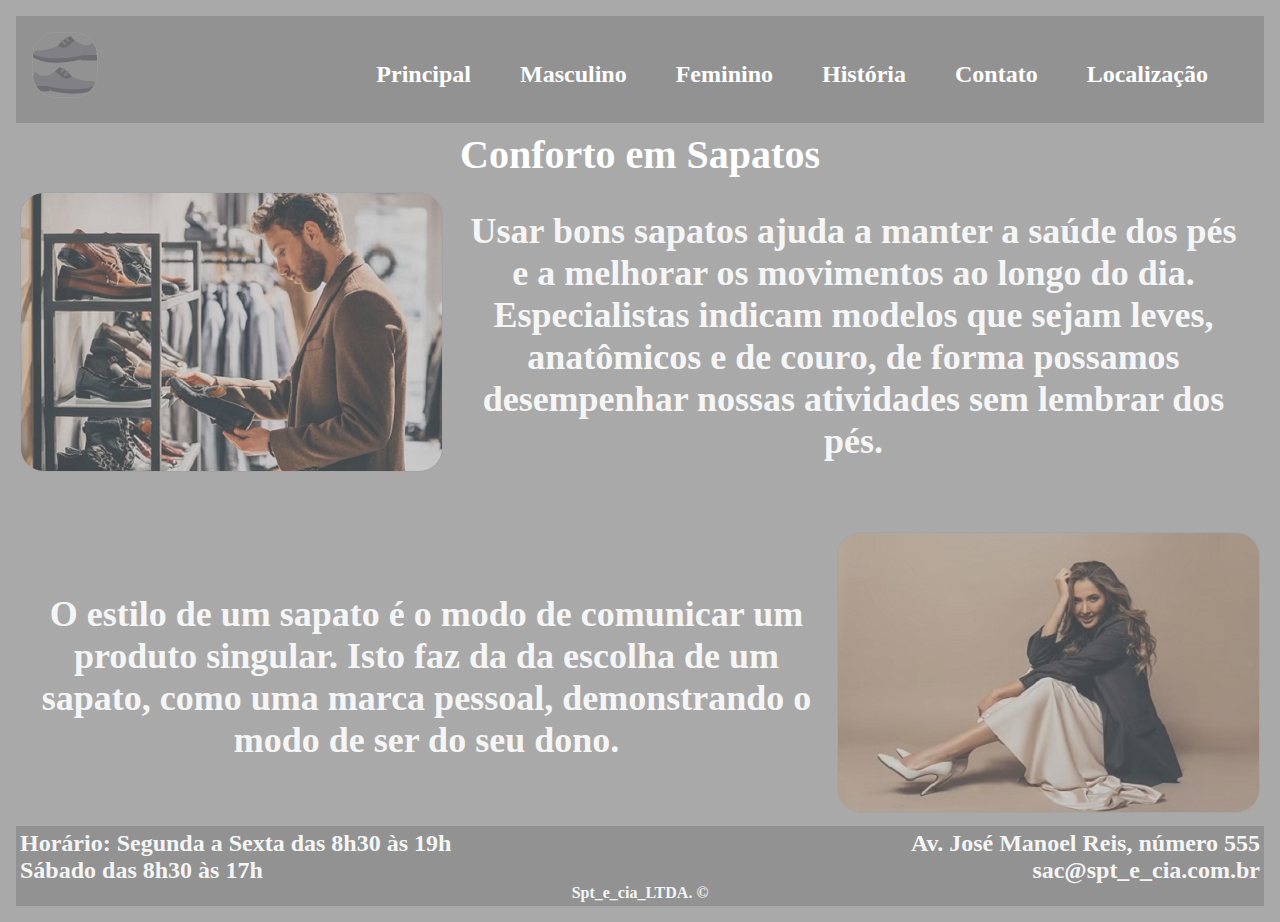
==== index.html @ 298afd16 "primeiro commit" ====
<!DOCTYPE html>
<html lang="pt-BR">
<head>
    <meta charset="UTF-8">
    <meta http-equiv="X-UA-Compatible" content="IE=edge">
    <meta name="viewport" content="width=device-width, initial-scale=1.0">
    <link rel="stylesheet" href="./assets/css/style.css">
    <title>Principal</title>
</head>
<body>
    <header class="cabecalho">
        <picture>
            <source media="(min-width: 380px)" srcset="./assets/img/icone_64.png">
            <source srcset="./assets/img/icone_128.png">
            <img class="icon" src="./assets/img/icone_128.png" alt="Logo da empresa">
        </picture>
        <nav>
            <ul>
                <li><a href="index.html">Principal</a></li>
                <li><a href="masculino.html">Masculino</a></li>
                <li><a href="feminino.html">Feminino</a></li>
                <li><a href="historia.html">História</a></li>
                <li><a href="contato.html">Contato</a></li>
                <li><a href="localizacao.html">Localização</a></li>                
            </ul>
        </nav>
    </header>
    <main>
        <h1>Conforto em Sapatos</h1>
        <div class="jovem-escolhendo-sapato">
            <picture>
                <source media="(min-width: 380px)" srcset="./assets/img/jovem-escolhendo-sapato_.jpg">
                <source srcset="./assets/img/jovem-escolhendo-sapato_pq.jpg">                
                <img class="img-jovem" src="./assets/img/jovem-escolhendo-sapato_pq.jpg" alt="Pessoa escolhendo Sapato">
            </picture>
            <p class="texto-principal">Usar bons sapatos ajuda a manter a saúde dos pés e a
                melhorar os movimentos ao longo do dia. Especialistas
                indicam modelos que sejam leves, anatômicos e de couro,
                de forma possamos desempenhar nossas atividades sem
                lembrar dos pés.</p>
        </div>
        <br>
        <div class="jovem-escolhendo-sapato">
            <p class="texto-principal">O estilo de um sapato é o modo de comunicar um
                produto singular. Isto faz da da escolha de um sapato, como uma marca
                pessoal, demonstrando o modo de ser do seu dono.</p>
            <picture>
                <source media="(min-width: 380px)" srcset="./assets/img/modelo-sentada.jpg">
                <source srcset="./assets/img/modelo-sentada_pq.jpg">
                <img class="img-moca" src="./assets/img/modelo-sentada_pq.jpg" alt="Pessoa escolhendo Sapato">            
            </picture>
        </div>        
    </main>
    <footer>
        <div class="rodape">
            <p>Horário: Segunda a Sexta das 8h30 às 19h</p>
            <p>Av. José Manoel Reis, número 555</p>
        </div>
        <div class="rodape">
            <p>Sábado das 8h30 às 17h</p>
            <p>sac@spt_e_cia.com.br</p>
        </div> 
        <p>Spt_e_cia_LTDA. &copy;</p>
    </footer>
</body>
</html>
---- assets/css/style.css ----
*{
    margin: 0;
    padding: 0;
}
body{
    background-color: darkgray;
    color: whitesmoke;
    font-size: 1.0rem;
    font-weight: bold;
}

/* css cabeçalho */

.cabecalho{
    padding: 8px;
    display: flex;
    flex-direction: row;
    justify-content:space-between;
    align-items: center;
    background-color: rgba(140,140,140,0.8);
}

nav li{
    display: block;
    margin-right: 20px;
}

nav a{
    text-decoration: none;
    color: white;
    font-weight: bold;
    font-size: 1.2rem;    
}

nav a:hover{
    color: #f2f2f2;
    font-weight: bold;
    font-size: 1.1rem;
    transition: 0.5s;
    opacity: 0.7;
    cursor: pointer;   
}

/* css principal */

h1{
    padding: 8px;
    text-align: center;
    color: white;
    font-weight: bolder;
    font-size: 1.75rem;
}

.jovem-escolhendo-sapato{
    padding: 4px;
    display: flex;
    flex-direction: row;
    justify-content: space-between;
    align-items: center;
    gap: 4px; 
}

.img-jovem, .img-moca, .icon{
    border: 1px solid rgba(160,160,160,0.9);
    border-radius: 24px;
    opacity: 0.6;
}

.img-jovem:hover, .img-moca:hover, .icon:hover{
    transform: scale(1.1);
    transition: 0.6s;
    opacity: 1.0;
    cursor: pointer; 
}

.texto-principal{
    margin: 4px;
    padding: 4px;
    font-size: 0.75rem;
    font-weight: bold;
    color: whitesmoke;
    text-align: center;
}

/* css footer */

.rodape{
    display: flex;
    flex-direction: row;
    justify-content: space-between;
    align-items: flex-start;
    font-size: 0.5rem;
}

footer{
    padding: 4px;
    background-color: rgba(140,140,140,0.8);
    font-size: 0.4rem;
    text-align: center;
}


@media(min-width:380px){
    body, .texto-principal{
        font-size: 1.75rem;
        padding: 12px;
    }

    .cabecalho{
        padding: 8px;
        display: flex;
        flex-direction: row;
        justify-content:space-between;
        align-items:center;
        background-color: rgba(140,140,140,0.8);
    }

    h1, nav a:hover{
        font-size: 2.5rem;
    }

    nav li{
        display: inline;
        margin-right: 20px;
    }

    nav a, .rodape{
        font-size: 1.5rem;
    }

    footer{
        font-size:1rem;
    }
}

@media(min-width:600px){
    body, .texto-principal{
        font-size: 2.25rem;
        padding: 16px;
    }

    .cabecalho{
        padding: 16px;
    }

    h1, nav a:hover{
        font-size: 2.5rem;
    }

    nav li{
        display: inline;
        margin-right: 40px;
    }
}

@media(min-width:900px){
    body, .texto-principal{
        font-size: 2.25rem;
    }
}

@media(min-width:1200px){

    /* Não será feita a confirguração
    é apenas para lebrar do valor  */
}

@media(min-width:1800px){

    /* Não será feita a confirguração
    é apenas para lebrar do valor  */
}
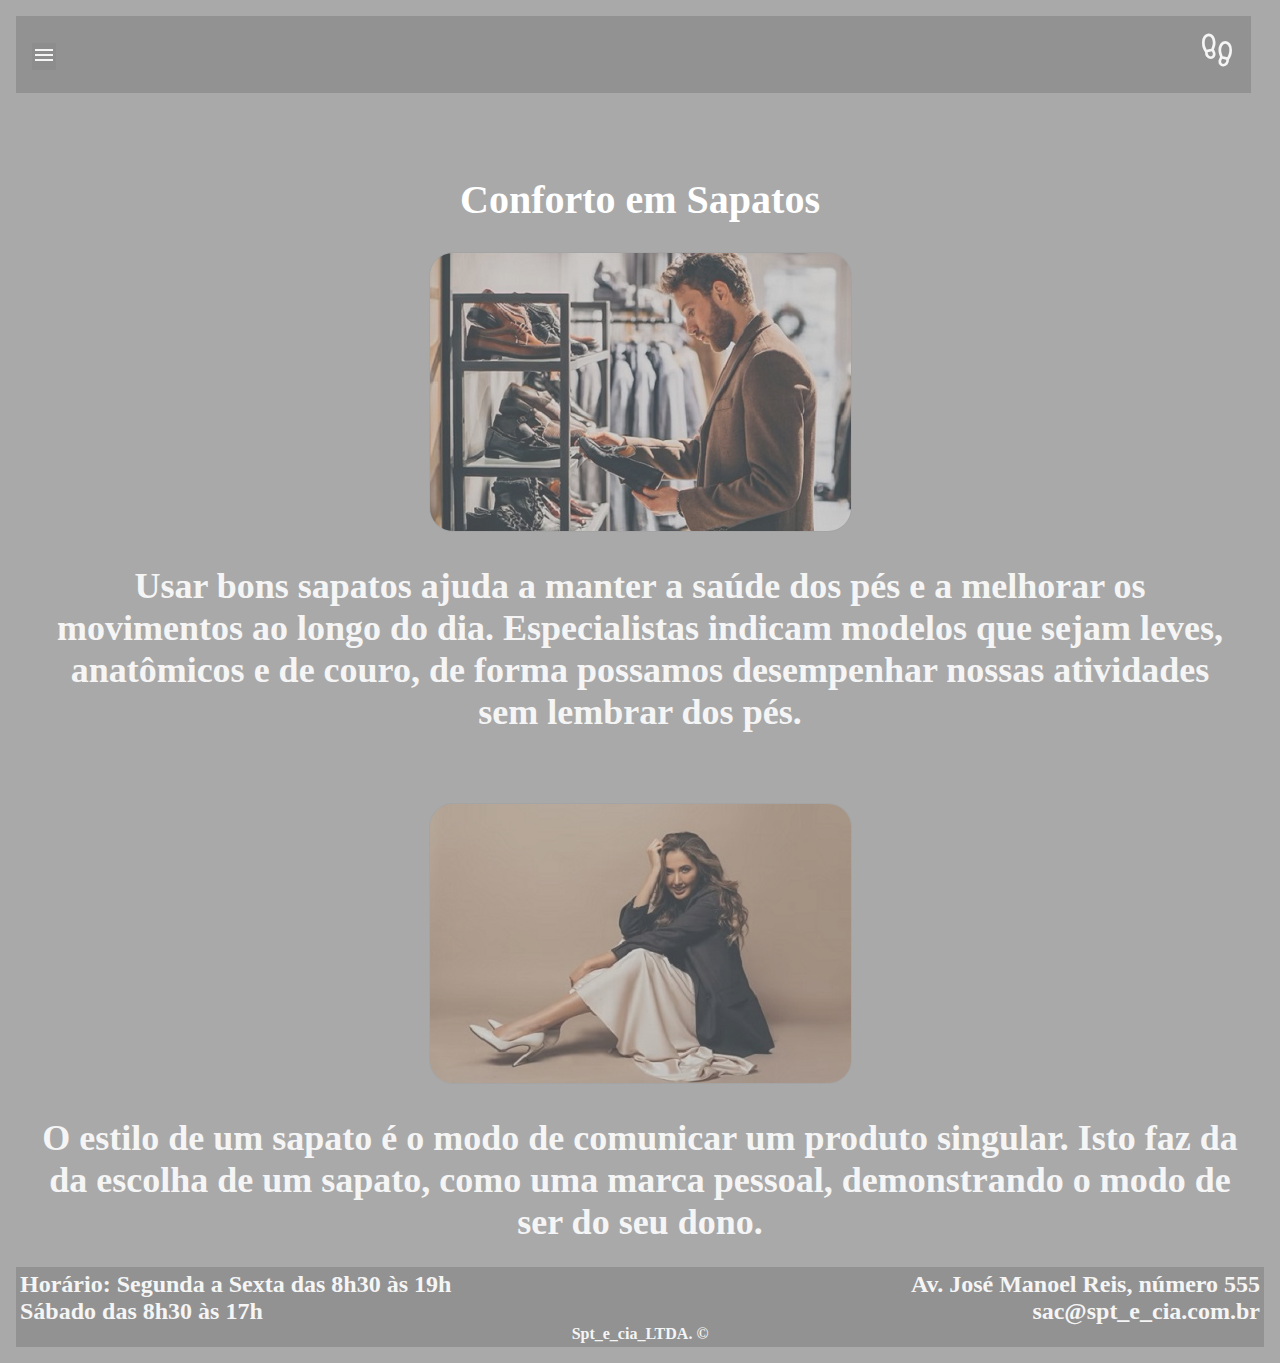
==== commit c4add59b: "Final Commit" ====
--- a/index.html
+++ b/index.html
@@ -4,25 +4,35 @@
     <meta charset="UTF-8">
     <meta http-equiv="X-UA-Compatible" content="IE=edge">
     <meta name="viewport" content="width=device-width, initial-scale=1.0">
+    <!-- Link to CSS -->
     <link rel="stylesheet" href="./assets/css/style.css">
+    <!-- Link to Js -->
+    <script src="index.js"defer></script>
+    <!-- Google Fonts -->
+    <link rel="stylesheet" href="https://fonts.googleapis.com/css2?family=Material+Symbols+Outlined:opsz,wght,FILL,GRAD@20..48,100..700,0..1,-50..200" />
     <title>Principal</title>
 </head>
 <body>
     <header class="cabecalho">
-        <picture>
-            <source media="(min-width: 380px)" srcset="./assets/img/icone_64.png">
-            <source srcset="./assets/img/icone_128.png">
-            <img class="icon" src="./assets/img/icone_128.png" alt="Logo da empresa">
-        </picture>
-        <nav>
+        <div class="menu">
             <ul>
-                <li><a href="index.html">Principal</a></li>
-                <li><a href="masculino.html">Masculino</a></li>
-                <li><a href="feminino.html">Feminino</a></li>
-                <li><a href="historia.html">História</a></li>
-                <li><a href="contato.html">Contato</a></li>
-                <li><a href="localizacao.html">Localização</a></li>                
+                <button class="btn-menu btn_btn"><span class="material-symbols-outlined">menu</span></button>
             </ul>
+        </div>
+            <ul>
+                <li>
+                    <span class="material-symbols-outlined" id="footprint">footprint</span>
+                </li>
+            </ul>
+        <nav class="navbar navbar_ativo">
+            <ul class="lista">
+            <li class="menu-itens"><a href="index.html"><span class="material-symbols-outlined">home</span>&emsp;<sup>Home</sup></a></li>
+            <li class="menu-itens"><a href="masculino.html"><span class="material-symbols-outlined">male</span>&emsp;<sup>Male</sup></a></li>
+            <li class="menu-itens"><a href="feminino.html"><span class="material-symbols-outlined">female</span>&emsp;<sup>Female</sup></a></li>
+            <li class="menu-itens"><a href="historia.html"><span class="material-symbols-outlined">menu_book</span>&emsp;<sup>History</sup></a></li>
+            <li class="menu-itens"><a href="contato.html"><span class="material-symbols-outlined">call</span>&emsp;<sup>Contact</sup></a></li>
+            <li class="menu-itens"><a href="localizacao.html"><span class="material-symbols-outlined">location_on</span>&emsp;<sup>Location</sup></a></li>
+            </ul>    
         </nav>
     </header>
     <main>
@@ -41,14 +51,14 @@
         </div>
         <br>
         <div class="jovem-escolhendo-sapato">
-            <p class="texto-principal">O estilo de um sapato é o modo de comunicar um
-                produto singular. Isto faz da da escolha de um sapato, como uma marca
-                pessoal, demonstrando o modo de ser do seu dono.</p>
             <picture>
                 <source media="(min-width: 380px)" srcset="./assets/img/modelo-sentada.jpg">
                 <source srcset="./assets/img/modelo-sentada_pq.jpg">
                 <img class="img-moca" src="./assets/img/modelo-sentada_pq.jpg" alt="Pessoa escolhendo Sapato">            
             </picture>
+            <p class="texto-principal">O estilo de um sapato é o modo de comunicar um
+                produto singular. Isto faz da da escolha de um sapato, como uma marca
+                pessoal, demonstrando o modo de ser do seu dono.</p>
         </div>        
     </main>
     <footer>
--- a/assets/css/style.css
+++ b/assets/css/style.css
@@ -1,6 +1,7 @@
 *{
     margin: 0;
     padding: 0;
+    list-style: none;
 }
 body{
     background-color: darkgray;
@@ -12,39 +13,68 @@
 /* css cabeçalho */
 
 .cabecalho{
-    padding: 8px;
-    display: flex;
+    width: 94vw;
+    display: block;
+    position: fixed;
     flex-direction: row;
     justify-content:space-between;
     align-items: center;
     background-color: rgba(140,140,140,0.8);
+    z-index: 1;
+}
+
+#footprint{
+    font-size: 2.25rem;
 }
 
 nav li{
     display: block;
-    margin-right: 20px;
 }
 
 nav a{
     text-decoration: none;
     color: white;
-    font-weight: bold;
-    font-size: 1.2rem;    
-}
-
-nav a:hover{
-    color: #f2f2f2;
-    font-weight: bold;
-    font-size: 1.1rem;
-    transition: 0.5s;
-    opacity: 0.7;
-    cursor: pointer;   
+    font-weight: bold; 
+}
+
+.btn-menu{
+    margin-right: 8vw;
+    background-color: rgba(140,140,140,0.8);
+    color: whitesmoke;
+    border: none;
+}
+
+.navbar{   
+    position: absolute;
+    top: 16.3vh;
+    right: 0vw;
+    width: 100%;
+    background-color: black;
+    color: whitesmoke;
+    transition: 800ms;
+    cursor: pointer;
+}
+
+.navbar_ativo{
+    right: -300vw;
+    transition: 800ms;
+}
+
+.lista{
+    display: flex;
+    flex-direction: column;
+    justify-content: center;
+    align-items: center;
 }
 
 /* css principal */
 
+main{
+    padding: 10rem 0 0 0;
+}
+
 h1{
-    padding: 8px;
+    padding: 0 0 25px 0;
     text-align: center;
     color: white;
     font-weight: bolder;
@@ -54,7 +84,7 @@
 .jovem-escolhendo-sapato{
     padding: 4px;
     display: flex;
-    flex-direction: row;
+    flex-direction: column;
     justify-content: space-between;
     align-items: center;
     gap: 4px; 
@@ -131,6 +161,8 @@
     footer{
         font-size:1rem;
     }
+
+    
 }
 
 @media(min-width:600px){
@@ -151,6 +183,11 @@
         display: inline;
         margin-right: 40px;
     }
+
+    .jovem-escolhendo-sapato{
+        display: flex;
+        flex-direction: column;
+    }
 }
 
 @media(min-width:900px){
@@ -162,12 +199,12 @@
 @media(min-width:1200px){
 
     /* Não será feita a confirguração
-    é apenas para lebrar do valor  */
+    é apenas para lembrar do valor  */
 }
 
 @media(min-width:1800px){
 
     /* Não será feita a confirguração
-    é apenas para lebrar do valor  */
-}
-
+    é apenas para lembrar do valor  */
+}
+
